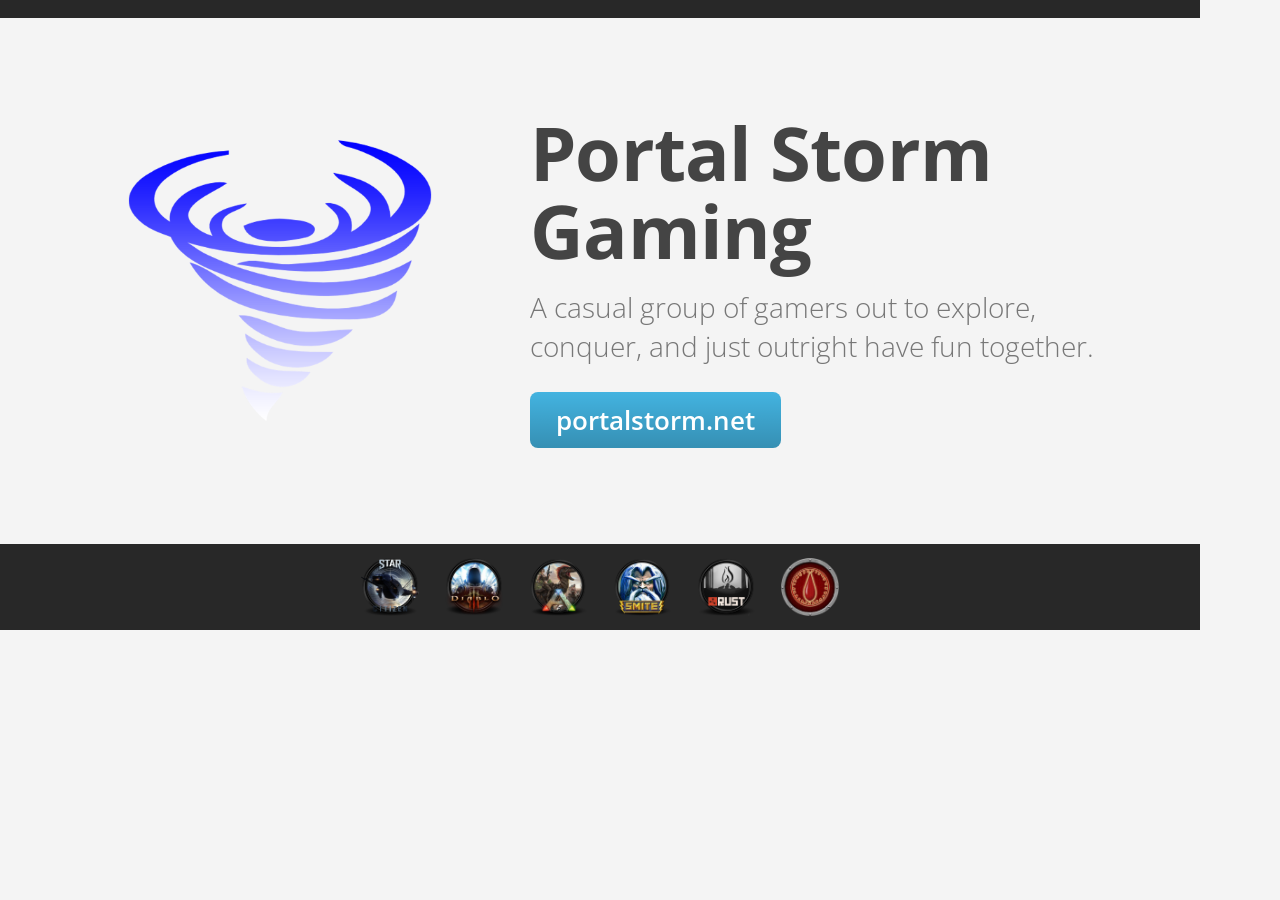
==== social/og-banner.html @ e66737f2 "Refresh site: point Asheron's Call tile at Buadren AC, add social previews Replace the "games dead" " ====
<!DOCTYPE html>
<!-- Source for docs/images/og-banner.png. Screenshot at exactly 1200x630. -->
<html><head><meta charset="utf-8">
<link href="https://fonts.googleapis.com/css?family=Open+Sans:300,600,700" rel="stylesheet">
<style>
*{box-sizing:border-box;margin:0}
html,body{width:1200px;height:630px;overflow:hidden}
body{background:#f4f4f4 url(../docs/assets/css/images/bg.png);font-family:'Open Sans',sans-serif;color:#555;position:relative}
.bar{position:absolute;left:0;right:0;top:0;height:18px;background:#282828}
.foot{position:absolute;left:0;right:0;bottom:0;height:86px;background:#282828;display:flex;align-items:center;justify-content:center;gap:26px}
.foot img{width:58px;height:58px;object-fit:contain}
.main{position:absolute;top:18px;bottom:86px;left:0;right:0;display:flex;align-items:center;gap:40px;padding:0 70px}
.logo{width:420px;flex-shrink:0}
h1{font-weight:700;font-size:74px;line-height:1.05;color:#444;letter-spacing:-.01em}
p{font-weight:300;font-size:28px;line-height:1.4;color:#777;margin:18px 0 26px}
.url{display:inline-block;font-weight:600;font-size:26px;color:#fff;padding:10px 26px;border-radius:8px;background:#43B3E0 linear-gradient(rgba(0,0,0,0),rgba(0,0,0,.2))}
</style></head><body>
<div class="bar"></div>
<div class="main">
  <img class="logo" src="../docs/images/storm.png" alt="">
  <div>
    <h1>Portal Storm Gaming</h1>
    <p>A casual group of gamers out to explore, conquer, and just outright have fun together.</p>
    <span class="url">portalstorm.net</span>
  </div>
</div>
<div class="foot">
  <img src="../docs/images/starcitizen.png" alt=""><img src="../docs/images/diablo3.png" alt=""><img src="../docs/images/ark2.png" alt=""><img src="../docs/images/smite.png" alt=""><img src="../docs/images/rust.png" alt=""><img src="../docs/images/buadren-ac.png" alt="">
</div>
</body></html>
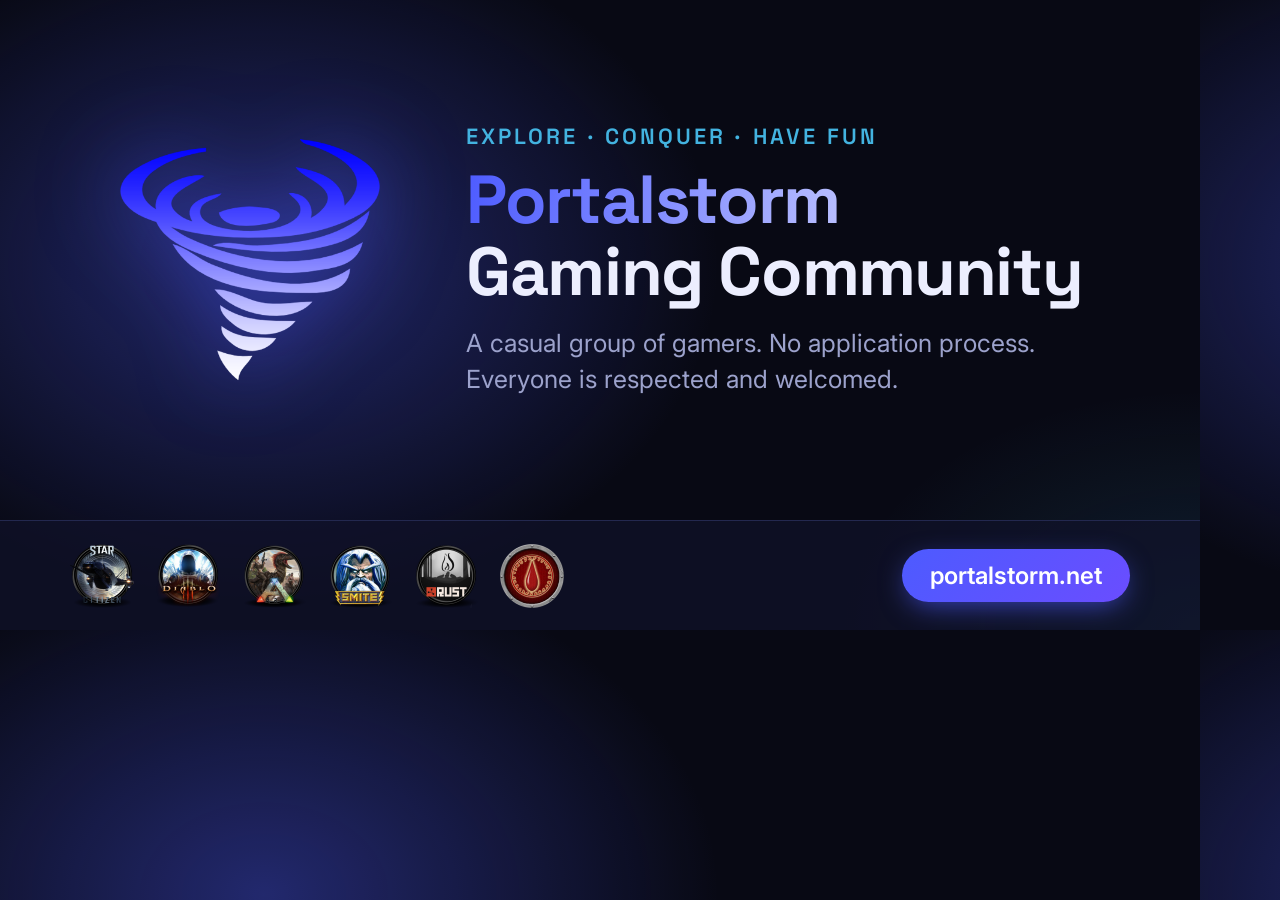
==== commit 2b8fad10: "Redesign with a modern dark theme, rename to Portalstorm Gaming Community Replace the Miniport templ" ====
--- a/social/og-banner.html
+++ b/social/og-banner.html
@@ -1,30 +1,32 @@
 <!DOCTYPE html>
-<!-- Source for docs/images/og-banner.png. Screenshot at exactly 1200x630. -->
+<!-- Source for docs/images/og-banner.png. Serve the repo root, open this at exactly 1200x630, screenshot. -->
 <html><head><meta charset="utf-8">
-<link href="https://fonts.googleapis.com/css?family=Open+Sans:300,600,700" rel="stylesheet">
+<link href="https://fonts.googleapis.com/css2?family=Space+Grotesk:wght@600;700&family=Inter:wght@400;600&display=swap" rel="stylesheet">
 <style>
 *{box-sizing:border-box;margin:0}
 html,body{width:1200px;height:630px;overflow:hidden}
-body{background:#f4f4f4 url(../docs/assets/css/images/bg.png);font-family:'Open Sans',sans-serif;color:#555;position:relative}
-.bar{position:absolute;left:0;right:0;top:0;height:18px;background:#282828}
-.foot{position:absolute;left:0;right:0;bottom:0;height:86px;background:#282828;display:flex;align-items:center;justify-content:center;gap:26px}
-.foot img{width:58px;height:58px;object-fit:contain}
-.main{position:absolute;top:18px;bottom:86px;left:0;right:0;display:flex;align-items:center;gap:40px;padding:0 70px}
-.logo{width:420px;flex-shrink:0}
-h1{font-weight:700;font-size:74px;line-height:1.05;color:#444;letter-spacing:-.01em}
-p{font-weight:300;font-size:28px;line-height:1.4;color:#777;margin:18px 0 26px}
-.url{display:inline-block;font-weight:600;font-size:26px;color:#fff;padding:10px 26px;border-radius:8px;background:#43B3E0 linear-gradient(rgba(0,0,0,0),rgba(0,0,0,.2))}
+body{background:#080914;background-image:radial-gradient(ellipse 700px 520px at 22% 42%,rgba(77,91,255,.38),transparent 65%),radial-gradient(ellipse 600px 400px at 100% 100%,rgba(67,179,224,.14),transparent 60%);font-family:Inter,sans-serif;color:#eceefe;position:relative}
+.main{position:absolute;top:0;bottom:110px;left:0;right:0;display:flex;align-items:center;gap:36px;padding:0 70px}
+.logo{width:360px;flex-shrink:0;filter:drop-shadow(0 0 40px rgba(77,91,255,.55))}
+.eyebrow{font-family:'Space Grotesk';font-weight:600;font-size:22px;letter-spacing:.14em;text-transform:uppercase;color:#43b3e0;margin-bottom:14px}
+h1{font-family:'Space Grotesk';font-weight:700;font-size:68px;line-height:1.05;white-space:nowrap;letter-spacing:-.02em}
+.g{background:linear-gradient(100deg,#4d5bff,#7b86ff 45%,#b9bfff);-webkit-background-clip:text;background-clip:text;color:transparent}
+p{font-size:25px;line-height:1.45;color:#9ca2cc;margin:18px 0 0;max-width:620px}
+.foot{position:absolute;left:0;right:0;bottom:0;height:110px;border-top:1px solid #23284f;background:rgba(16,18,42,.7);display:flex;align-items:center;justify-content:space-between;padding:0 70px}
+.badges{display:flex;gap:22px}
+.badges img{width:64px;height:64px;object-fit:contain}
+.url{font-weight:600;font-size:24px;color:#fff;padding:12px 28px;border-radius:999px;background:linear-gradient(135deg,#4d5bff,#6a4dff);box-shadow:0 8px 28px -6px rgba(77,91,255,.7)}
 </style></head><body>
-<div class="bar"></div>
 <div class="main">
   <img class="logo" src="../docs/images/storm.png" alt="">
   <div>
-    <h1>Portal Storm Gaming</h1>
-    <p>A casual group of gamers out to explore, conquer, and just outright have fun together.</p>
-    <span class="url">portalstorm.net</span>
+    <div class="eyebrow">Explore · Conquer · Have fun</div>
+    <h1><span class="g">Portalstorm</span><br>Gaming Community</h1>
+    <p>A casual group of gamers. No application process. Everyone is respected and welcomed.</p>
   </div>
 </div>
 <div class="foot">
-  <img src="../docs/images/starcitizen.png" alt=""><img src="../docs/images/diablo3.png" alt=""><img src="../docs/images/ark2.png" alt=""><img src="../docs/images/smite.png" alt=""><img src="../docs/images/rust.png" alt=""><img src="../docs/images/buadren-ac.png" alt="">
+  <div class="badges"><img src="../docs/images/starcitizen.png" alt=""><img src="../docs/images/diablo3.png" alt=""><img src="../docs/images/ark2.png" alt=""><img src="../docs/images/smite.png" alt=""><img src="../docs/images/rust.png" alt=""><img src="../docs/images/buadren-ac.png" alt=""></div>
+  <span class="url">portalstorm.net</span>
 </div>
 </body></html>
